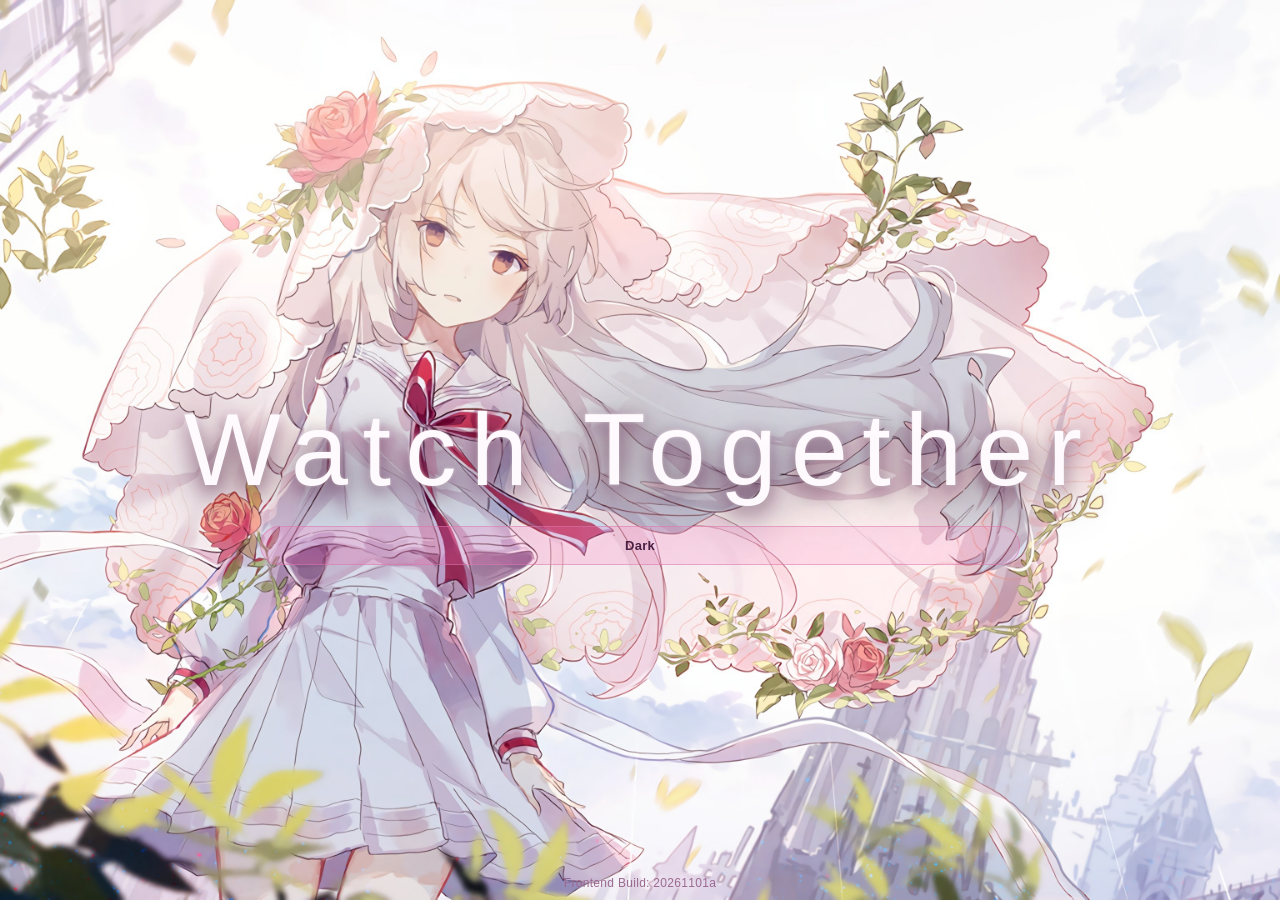
==== static/index.html @ 12af1748 "feat: add video collections and automatic media playback" ====
<!doctype html>
<html lang="en">
  <head>
    <meta charset="UTF-8" />
    <meta name="viewport" content="width=device-width, initial-scale=1.0" />
    <title>Watch Together Local</title>
    <link rel="stylesheet" href="/static/styles.css?v=20261101a" />
  </head>
  <body>
    <div class="page auth-only">
      <header class="topbar">
        <h1>Watch Together</h1>
        <div class="topbar-right">
          <button id="themeToggleBtn" type="button" class="theme-toggle-btn">Dark</button>
          <div id="userBadge" class="user-badge hidden"></div>
          <button id="logoutBtn" class="danger hidden">Logout</button>
        </div>
      </header>

      <main class="layout">
        <section id="authPanel" class="card auth-card">
          <h2>Login / Register</h2>
          <p class="status">Create your account or sign in to enter the room lobby.</p>
          <div class="tabs">
            <button id="tabLogin" class="tab active">Login</button>
            <button id="tabRegister" class="tab">Register</button>
          </div>

          <form id="loginForm" class="form" autocomplete="on">
            <label>Username <input id="loginUsername" name="login_username" autocomplete="username" required minlength="3" /></label>
            <label>Password <input id="loginPassword" name="login_password" autocomplete="current-password" required minlength="6" type="password" /></label>
            <button type="submit">Login</button>
          </form>

          <form id="registerForm" class="form hidden" autocomplete="off">
            <label>Username <input id="registerUsername" name="register_username" autocomplete="off" required minlength="3" /></label>
            <label>Password <input id="registerPassword" name="register_password" autocomplete="new-password" required minlength="6" type="password" /></label>
            <button type="submit">Register</button>
          </form>

          <p id="authMsg" class="msg"></p>
        </section>

        <section id="appPanel" class="hidden">
          <section id="lobbyPanel" class="card">
            <div class="section-title">
              <h3>Choose Room</h3>
              <button id="refreshRooms">Refresh</button>
            </div>
            <form id="createRoomForm" class="inline-form" autocomplete="off">
              <input id="roomName" name="room_name" autocomplete="off" placeholder="New room name" minlength="2" maxlength="60" required />
              <input id="roomPassword" name="room_password" autocomplete="new-password" type="password" placeholder="Room password" minlength="4" maxlength="128" required />
              <button type="submit">Create</button>
            </form>
            <p id="lobbyStatus" class="status">Create a room or join an existing one.</p>
            <ul id="roomList" class="room-list"></ul>

            <div class="lobby-import-block">
              <div class="section-title compact">
                <h4>Import Media</h4>
              </div>
              <form id="importForm" class="inline-form import-form" autocomplete="off">
                <div class="import-file-row">
                  <label class="import-field">Media file (video/audio)
                    <input id="videoFileInput" name="file" type="file" multiple required accept="video/mp4,video/webm,video/ogg,video/quicktime,audio/mp3,audio/mpeg,audio/aac,audio/wav,audio/x-wav,audio/ogg,audio/flac,audio/x-flac,audio/mp4,.mp4,.webm,.ogg,.mov,.mp3,.aac,.wav,.m4a,.flac" />
                  </label>
                  <label class="import-field">Cover image (optional)
                    <input id="coverFileInput" name="cover" type="file" accept="image/jpeg,image/png,.jpg,.jpeg,.png" />
                  </label>
                </div>
                <div class="media-filter-row compact">
                  <label for="userImportMode">Import Mode</label>
                  <select id="userImportMode" name="import_mode">
                    <option value="create">Create new work / collection</option>
                    <option value="append">Append to collection</option>
                  </select>
                </div>
                <div class="media-filter-row compact import-name-row">
                  <label for="userWorkName">Collection name</label>
                  <input id="userWorkName" name="work_name" maxlength="64" placeholder="Required when creating a collection" />
                </div>
                <div class="media-filter-row compact import-target-row hidden">
                  <label for="userAppendTarget">Target collection</label>
                  <select id="userAppendTarget" name="target_work_key"></select>
                </div>
                <select id="importTypeSelect" name="media_type" required>
                  <option value="">Select type</option>
                  <option value="movie">movie</option>
                  <option value="RJ">RJ</option>
                  <option value="ASMR">ASMR</option>
                  <option value="music">music</option>
                  <option value="shot">shot</option>
                </select>
                <p class="status import-hint"></p>
                <button type="submit">Import To Library</button>
                <div id="importProgressWrap" class="import-progress hidden" aria-live="polite">
                  <div class="import-progress-track">
                    <div id="importProgressBar" class="import-progress-bar"></div>
                  </div>
                  <div id="importProgressText" class="import-progress-text">0%</div>
                </div>
              </form>
              <p class="status">Each collection contains video files or audio files. Existing mixed works remain playable but cannot be appended.</p>
            </div>
          </section>

          <section id="roomPanel" class="card hidden">
            <div class="section-title">
              <h3 id="currentRoomTitle">Room</h3>
              <div class="room-actions">
                <button id="leaveRoomBtn">Leave Room</button>
              </div>
            </div>

            <div class="room-content">
              <aside class="media-column">
                <div class="section-title compact">
                  <h4>Media Library</h4>
                  <button id="refreshMediaBtn">Refresh</button>
                </div>
                <div class="media-filter-row">
                  <label for="roomMediaTypeFilter">Type</label>
                  <select id="roomMediaTypeFilter">
                    <option value="movie" selected>movie</option>
                    <option value="RJ">RJ</option>
                    <option value="ASMR">ASMR</option>
                    <option value="music">music</option>
                    <option value="shot">shot</option>
                    <option value="all">all</option>
                  </select>
                </div>
                <ul id="mediaList" class="media-list"></ul>
                <p id="mediaStatus" class="status">Select a media file to play and sync.</p>
              </aside>

              <div class="video-column">
                <video id="videoPlayer" controls preload="metadata"></video>
                <div id="audioPanel" class="audio-panel hidden">
                  <div class="audio-hero">Audio Together</div>
                  <audio id="audioPlayer" controls preload="metadata"></audio>
                </div>
                <div class="collection-controls">
                  <div id="collectionTrackRow" class="media-filter-row audio-track-row hidden">
                    <label id="collectionTrackLabel" for="collectionTrackSelect">Episode</label>
                    <button id="collectionPrevious" type="button" aria-label="Previous item">Previous</button>
                    <select id="collectionTrackSelect" aria-label="Select collection item"></select>
                    <button id="collectionNext" type="button" aria-label="Next item">Next</button>
                  </div>
                  <div id="albumModeRow" class="media-filter-row audio-mode-row hidden">
                    <label for="albumModeSelect">After playback</label>
                    <select id="albumModeSelect" aria-label="Collection playback mode">
                      <option value="stop">Stop</option>
                      <option value="next">Play next</option>
                      <option value="repeat">Repeat current</option>
                    </select>
                  </div>
                </div>
                <p id="statusBar" class="status">Idle</p>
              </div>

              <div class="chat-column chat-wrap">
                <div class="members-panel">
                  <div class="section-title compact">
                    <h4>Online Members</h4>
                    <span id="onlineCount" class="status">0</span>
                  </div>
                  <ul id="memberList" class="member-list"></ul>
                </div>
                <h4>Room Chat</h4>
                <div id="chatBox" class="chat-box"></div>
                <form id="chatForm" class="inline-form">
                  <input id="chatInput" maxlength="400" placeholder="Say something..." />
                  <button type="submit">Send</button>
                </form>
              </div>
            </div>
          </section>
        </section>
      </main>
      <footer class="app-footer">
        <span>Frontend Build: 20261101a</span>
      </footer>
    </div>

    <script type="module" src="/static/app.js?v=20261101a" defer></script>
  </body>
</html>
---- static/styles.css ----
:root {
  --bg: #ffe4f2;
  --panel: rgba(255, 245, 251, 0.72);
  --panel-soft: rgba(255, 235, 246, 0.75);
  --text: #4a2044;
  --muted: #8f5b84;
  --accent: #ef5da8;
  --accent-soft: rgba(239, 93, 168, 0.24);
  --danger: #db2777;
  --border: rgba(219, 118, 173, 0.52);
}

:root[data-theme="dark"] {
  --bg: #161424;
  --panel: rgba(37, 32, 58, 0.78);
  --panel-soft: rgba(46, 39, 70, 0.8);
  --text: #eee9ff;
  --muted: #b9b0d9;
  --accent: #a78bfa;
  --accent-soft: rgba(167, 139, 250, 0.24);
  --danger: #fb7185;
  --border: rgba(125, 109, 177, 0.58);
}

* {
  box-sizing: border-box;
}

body {
  margin: 0;
  color: var(--text);
  font-family: "Segoe UI", "PingFang SC", "Microsoft YaHei", sans-serif;
  background: url("/resource/day.jpg") center center / cover no-repeat fixed;
}

:root[data-theme="dark"] body {
  background: url("/resource/night.jpg") center center / cover no-repeat fixed;
}

.page {
  max-width: 1760px;
  margin: 0 auto;
  padding: 20px;
  min-height: 100vh;
  display: grid;
  grid-template-columns: minmax(0, 1fr);
  grid-template-rows: auto 1fr auto;
}

.app-footer {
  margin-top: 14px;
  text-align: center;
  color: #9b6a91;
  font-size: 12px;
  letter-spacing: 0.3px;
  align-self: end;
  position: relative;
  z-index: 9;
}

.page.guest-mode .app-footer {
  position: fixed;
  left: 0;
  right: 0;
  bottom: 10px;
  margin-top: 0;
}

:root[data-theme="dark"] .app-footer {
  color: #b7add8;
}

.page.auth-only .layout {
  min-height: calc(100vh - 110px);
  display: flex;
  align-items: center;
  justify-content: center;
}

.page.guest-mode {
  min-height: 100vh;
  position: relative;
}

.page.guest-mode::before {
  content: "Watch Together";
  position: fixed;
  left: 0;
  right: 0;
  top: 50%;
  text-align: center;
  transform: translateY(calc(-50% + 22px));
  font-size: clamp(44px, 8vw, 108px);
  letter-spacing: 0.14em;
  color: rgba(255, 251, 254, 0.98);
  text-shadow:
    0 16px 44px rgba(46, 13, 35, 0.68),
    0 6px 18px rgba(88, 24, 65, 0.55),
    0 0 3px rgba(255, 255, 255, 0.95);
  opacity: 0;
  transition: opacity 0.9s ease, transform 0.9s ease, filter 0.9s ease;
  pointer-events: none;
  z-index: 6;
}

.page.guest-idle::before {
  opacity: 1;
  transform: translateY(-50%);
}

.page.guest-mode::after {
  content: "";
  position: fixed;
  inset: 0;
  backdrop-filter: blur(0px);
  background: rgba(255, 255, 255, 0);
  transition: backdrop-filter 0.6s ease, background 0.6s ease;
  pointer-events: none;
  z-index: 4;
}

.page.guest-auth-open::before {
  opacity: 0;
  transform: translateY(calc(-50% - 12px));
}

.page.guest-auth-open::after {
  backdrop-filter: blur(8px);
  background: rgba(255, 235, 246, 0.16);
}

:root[data-theme="dark"] .page.guest-auth-open::after {
  background: rgba(18, 14, 30, 0.34);
}

.topbar {
  display: flex;
  flex-wrap: wrap;
  gap: 12px;
  align-items: center;
  justify-content: space-between;
  margin-bottom: 16px;
}

.page.guest-mode .topbar {
  justify-content: center;
  min-height: 66px;
  margin-bottom: 8px;
}

.page.guest-mode .topbar h1 {
  opacity: 0;
  pointer-events: none;
}

.page.guest-mode .topbar-right {
  position: fixed;
  left: 50%;
  top: calc(50% + 76px);
  transform: translateX(-50%);
  width: min(760px, 72vw);
  justify-content: center;
  z-index: 8;
}

.page.guest-mode .topbar-right .hidden {
  display: none !important;
}

.topbar-right {
  display: flex;
  flex-wrap: wrap;
  min-width: 0;
  align-items: center;
  gap: 10px;
}

.topbar-right button {
  width: auto;
}

h1,
h2,
h3,
h4,
p {
  margin: 0;
}

.layout {
  display: grid;
  grid-template-columns: minmax(0, 1fr);
  gap: 16px;
}

.card {
  background: linear-gradient(145deg, rgba(255, 248, 252, 0.76), rgba(255, 240, 248, 0.66));
  border: 1px solid var(--border);
  border-radius: 14px;
  padding: 16px;
  box-shadow: 0 12px 28px rgba(175, 64, 123, 0.22);
  backdrop-filter: blur(8px);
}

:root[data-theme="dark"] .card {
  background: linear-gradient(145deg, rgba(42, 36, 63, 0.84), rgba(28, 24, 44, 0.74));
  box-shadow: 0 14px 30px rgba(8, 6, 16, 0.42);
}

.auth-card {
  width: min(760px, 94vw);
  max-width: 760px;
  margin: 0 auto;
  padding: 26px;
}

.auth-card.auth-collapsed {
  opacity: 0;
  transform: translateY(22px) scale(0.985);
  pointer-events: none;
}

.auth-card {
  transition: opacity 0.45s ease, transform 0.45s ease;
  position: relative;
  z-index: 7;
}

.tabs {
  display: flex;
  gap: 8px;
  margin: 12px 0;
}

.tab {
  background: var(--panel-soft);
}

.tab.active {
  background: var(--accent-soft);
}

.form,
.inline-form {
  display: grid;
  gap: 10px;
  margin-top: 10px;
}

label {
  display: grid;
  gap: 6px;
  color: var(--muted);
  font-size: 14px;
}

.import-file-row {
  display: grid;
  grid-template-columns: 1fr 1fr;
  gap: 10px;
}

.import-field {
  margin: 0;
}

input,
select,
button,
video {
  width: 100%;
  border-radius: 10px;
  border: 1px solid var(--border);
}

input,
select,
button {
  padding: 10px 12px;
  background: rgba(255, 255, 255, 0.68);
  color: var(--text);
}

button {
  background: linear-gradient(120deg, rgba(251, 113, 186, 0.25), rgba(244, 114, 182, 0.16));
  cursor: pointer;
  transition: 0.15s ease;
}

:root[data-theme="dark"] button {
  background: linear-gradient(120deg, rgba(167, 139, 250, 0.25), rgba(129, 140, 248, 0.16));
}

button:hover {
  transform: translateY(-1px);
  border-color: var(--accent);
}

button.danger:hover {
  border-color: var(--danger);
}

.msg {
  margin-top: 10px;
  color: var(--muted);
  min-height: 20px;
}

.hidden {
  display: none !important;
}

#appPanel {
  display: grid;
  gap: 16px;
  min-height: 0;
}

.page:not(.in-room) #appPanel {
  align-content: center;
  justify-items: center;
}

#lobbyPanel {
  width: min(980px, 96vw);
  max-width: 980px;
}

.lobby-import-block {
  margin-top: 14px;
  border-top: 1px solid rgba(219, 118, 173, 0.6);
  padding-top: 12px;
}

:root[data-theme="dark"] .lobby-import-block {
  border-top: 1px solid rgba(125, 109, 177, 0.62);
}

.section-title {
  display: flex;
  justify-content: space-between;
  align-items: center;
  margin-bottom: 10px;
}

.room-actions {
  display: flex;
  align-items: center;
  gap: 10px;
}

.mode-switch {
  display: flex;
  gap: 6px;
}

.mode-switch button {
  width: auto;
  min-width: 110px;
}

.room-list {
  list-style: none;
  padding: 0;
  margin: 12px 0 0;
  display: grid;
  gap: 8px;
  max-height: 58vh;
  overflow: auto;
}

.room-list button {
  text-align: left;
}

.room-row {
  display: flex;
  gap: 8px;
}

.room-row button:first-child {
  flex: 1;
}

.room-row button:last-child {
  width: auto;
  min-width: 86px;
}

.room-content {
  display: grid;
  grid-template-columns: 220px minmax(0, 1fr) 300px;
  gap: 16px;
  height: calc(100vh - 220px);
  min-height: 560px;
  align-items: stretch;
}

.media-column {
  display: grid;
  grid-template-rows: auto auto minmax(0, 1fr) auto;
  gap: 10px;
  align-content: stretch;
  min-height: 0;
  overflow: hidden;
}

.section-title.compact {
  margin-bottom: 0;
}

.media-filter-row {
  display: grid;
  grid-template-columns: 52px 1fr;
  align-items: center;
  gap: 8px;
}

.media-filter-row label {
  font-size: 12px;
  color: #9b6a91;
}

:root[data-theme="dark"] .media-filter-row label {
  color: #bbb1db;
}

.media-filter-row select {
  border-radius: 9px;
  border: 1px solid rgba(219, 118, 173, 0.56);
  background: rgba(255, 255, 255, 0.72);
  color: #6f3f68;
  padding: 7px 9px;
}

:root[data-theme="dark"] .media-filter-row select {
  border: 1px solid rgba(125, 109, 177, 0.62);
  background: rgba(43, 37, 65, 0.78);
  color: #e6ddff;
}

.media-column .media-filter-row {
  margin: 2px 0 4px;
}

.media-list {
  list-style: none;
  padding: 0;
  margin: 0;
  min-height: 0;
  max-height: none;
  overflow: auto;
  display: grid;
  gap: 8px;
  align-content: start;
  grid-template-columns: 1fr;
}

.media-item {
  margin: 0;
}

.media-list button.media-card {
  text-align: left;
  padding: 0;
  background: rgba(255, 248, 252, 0.78);
  border: 1px solid rgba(220, 131, 181, 0.55);
  overflow: hidden;
  width: 100%;
  max-width: 100%;
}

@media (min-width: 961px) {
  .media-list button.media-card {
    width: min(100%, 188px);
    justify-self: center;
  }
}

:root[data-theme="dark"] .media-list button.media-card {
  background: rgba(37, 31, 57, 0.84);
  border: 1px solid rgba(125, 109, 177, 0.54);
}

.media-list .media-card.active {
  border-color: var(--accent);
  box-shadow: 0 0 0 1px rgba(239, 93, 168, 0.35) inset;
}

.media-cover-wrap {
  position: relative;
  width: 100%;
  aspect-ratio: 16 / 10;
  background: #ffd8ec;
  border-bottom: 1px solid rgba(220, 131, 181, 0.5);
}

:root[data-theme="dark"] .media-cover-wrap {
  background: #282042;
  border-bottom: 1px solid rgba(125, 109, 177, 0.5);
}

.media-cover-img,
.media-cover-fallback {
  width: 100%;
  height: 100%;
  display: block;
  object-fit: cover;
  transition: transform 0.25s ease, filter 0.25s ease;
}

:root[data-theme="dark"] .media-cover-fallback {
  color: #d0c6ef;
  background: linear-gradient(135deg, rgba(52, 44, 79, 0.92), rgba(66, 55, 98, 0.86));
}

.media-cover-fallback {
  display: grid;
  place-items: center;
  color: #8f5b84;
  font-size: 14px;
  letter-spacing: 0.2px;
  background: linear-gradient(135deg, rgba(253, 224, 239, 0.92), rgba(251, 207, 232, 0.86));
}

.media-cover-overlay {
  position: absolute;
  inset: 0;
  display: grid;
  place-items: center;
  background: rgba(96, 33, 72, 0.42);
  opacity: 0;
  transition: opacity 0.25s ease;
  padding: 10px;
}

:root[data-theme="dark"] .media-cover-overlay {
  background: rgba(16, 13, 29, 0.52);
}

.media-cover-title {
  color: #f8fafc;
  font-size: 20px;
  font-weight: 800;
  text-align: center;
  line-height: 1.25;
  text-shadow: 0 4px 18px rgba(0, 0, 0, 0.85), 0 0 1px rgba(0, 0, 0, 0.95);
  letter-spacing: 0.25px;
  word-break: break-word;
}

.media-name-line {
  padding: 6px 8px;
  font-size: 11px;
  color: #5e3557;
  letter-spacing: 0.15px;
  white-space: nowrap;
  overflow: hidden;
  text-overflow: ellipsis;
  background: rgba(255, 238, 248, 0.78);
}

:root[data-theme="dark"] .media-name-line {
  color: #e2d8ff;
  background: rgba(50, 42, 76, 0.78);
}

.media-list .media-card:hover .media-cover-img,
.media-list .media-card:hover .media-cover-fallback {
  transform: scale(1.03);
  filter: blur(6px);
}

.media-list .media-card:hover .media-cover-overlay {
  opacity: 1;
}

.media-list .media-card:focus-visible {
  outline: 2px solid #ef5da8;
  outline-offset: 2px;
}

.import-form {
  margin-top: 6px;
}

.import-progress {
  margin-top: 6px;
  display: grid;
  gap: 6px;
}

.import-progress-track {
  width: 100%;
  height: 10px;
  border-radius: 999px;
  overflow: hidden;
  border: 1px solid rgba(220, 131, 181, 0.55);
  background: rgba(255, 247, 252, 0.75);
}

:root[data-theme="dark"] .import-progress-track {
  border: 1px solid rgba(125, 109, 177, 0.56);
  background: rgba(38, 32, 57, 0.78);
}

.import-progress-bar {
  width: 0;
  height: 100%;
  background: linear-gradient(90deg, #ef5da8, #ec4899);
  transition: width 0.2s ease;
}

.import-progress.processing .import-progress-bar {
  width: 100% !important;
  background: linear-gradient(90deg, #f472b6, #a78bfa, #818cf8, #f472b6);
  background-size: 260% 100%;
  animation: import-processing-wave 1.5s linear infinite;
}

:root[data-theme="dark"] .import-progress-bar {
  background: linear-gradient(90deg, #a78bfa, #818cf8);
}

:root[data-theme="dark"] .import-progress.processing .import-progress-bar {
  background: linear-gradient(90deg, #a78bfa, #818cf8, #60a5fa, #a78bfa);
  background-size: 260% 100%;
}

.import-progress-text {
  font-size: 12px;
  color: #b42373;
  letter-spacing: 0.2px;
}

:root[data-theme="dark"] .import-progress-text {
  color: #d3c8f5;
}

@keyframes import-processing-wave {
  0% {
    background-position: 0% 50%;
  }
  100% {
    background-position: 100% 50%;
  }
}

.video-column {
  min-width: 0;
  min-height: 0;
  display: grid;
  grid-template-rows: minmax(0, 1fr) auto;
  align-content: stretch;
  overflow: hidden;
}

#roomPanel.audio-mode .video-column video {
  display: none;
}

.audio-panel {
  margin-top: 10px;
  border: 1px solid var(--border);
  border-radius: 12px;
  background: linear-gradient(145deg, rgba(255, 244, 250, 0.82), rgba(255, 228, 242, 0.7));
  padding: 18px;
  display: grid;
  gap: 14px;
}

:root[data-theme="dark"] .audio-panel {
  background: linear-gradient(145deg, rgba(40, 34, 60, 0.84), rgba(28, 24, 44, 0.76));
}

.audio-hero {
  border-radius: 10px;
  border: 1px dashed rgba(208, 101, 159, 0.7);
  min-height: 220px;
  display: grid;
  place-items: center;
  color: #8b3d70;
  font-size: 22px;
  letter-spacing: 0.5px;
  background: radial-gradient(circle at 30% 30%, rgba(255, 220, 240, 0.85), rgba(255, 239, 249, 0.78) 60%);
}

:root[data-theme="dark"] .audio-hero {
  border: 1px dashed rgba(125, 109, 177, 0.68);
  color: #d0c6ef;
  background: radial-gradient(circle at 30% 30%, rgba(63, 53, 94, 0.86), rgba(38, 31, 58, 0.8) 60%);
}

#roomPanel.audio-mode .audio-panel {
  display: grid !important;
}

#roomPanel.audio-mode .room-content {
  grid-template-columns: 240px minmax(0, 1fr) 320px;
}

.audio-panel audio {
  width: 100%;
  min-width: 0;
}

.audio-controls-stack {
  display: grid;
  gap: 8px;
}

.collection-controls {
  display: flex;
  flex-direction: column;
  gap: 10px;
  margin-top: 12px;
}

.collection-controls .media-filter-row {
  grid-template-columns: 72px minmax(0, 1fr);
}

.collection-controls .audio-track-row {
  grid-template-columns: 72px auto minmax(0, 1fr) auto;
}

.collection-controls button {
  width: auto;
}

.collection-controls select {
  min-width: 0;
  max-width: 100%;
}

.collection-controls .audio-track-row select {
  flex: 1 1 150px;
}

.import-name-row input {
  min-width: 0;
  flex: 1;
}

.audio-track-row {
  margin: 0;
}

.audio-track-row label,
.audio-mode-row label {
  font-size: 12px;
}

.audio-track-row select,
.audio-mode-row select {
  min-width: 0;
}

.audio-mode-row select {
  background: var(--panel-soft);
  border-color: var(--border);
  color: var(--text);
}

.audio-mode-row select:focus-visible {
  outline: 2px solid var(--accent);
  outline-offset: 2px;
}

.chat-column {
  margin-top: 0;
}

.user-badge {
  background: rgba(244, 114, 182, 0.22);
  border: 1px solid rgba(219, 39, 119, 0.45);
  padding: 8px 10px;
  border-radius: 999px;
  color: #9d174d;
}

:root[data-theme="dark"] .user-badge {
  background: rgba(167, 139, 250, 0.24);
  border: 1px solid rgba(140, 124, 201, 0.5);
  color: #dfd6ff;
}

video {
  margin: auto 0;
  background: #000;
  width: 100%;
  aspect-ratio: 16 / 9;
  max-height: min(68vh, 760px);
  min-height: 0;
}

.status {
  margin-top: 8px;
  color: var(--muted);
  font-size: 14px;
}

.chat-wrap {
  margin-top: 0;
  display: grid;
  grid-template-rows: auto auto minmax(0, 1fr) auto;
  gap: 10px;
  height: 100%;
  min-height: 0;
}

.members-panel {
  border: 1px solid var(--border);
  border-radius: 10px;
  padding: 10px;
  background: rgba(255, 245, 251, 0.7);
  display: grid;
  gap: 8px;
}

:root[data-theme="dark"] .members-panel {
  background: rgba(34, 28, 52, 0.74);
}

.member-list {
  list-style: none;
  margin: 0;
  padding: 0;
  display: grid;
  gap: 6px;
  max-height: 140px;
  overflow: auto;
}

.member-list li {
  font-size: 13px;
  color: var(--muted);
}

.member-list .owner {
  color: #be185d;
}

:root[data-theme="dark"] .member-list .owner {
  color: #c7b4ff;
}

.chat-box {
  min-height: 0;
  max-height: none;
  overflow: auto;
  border: 1px solid var(--border);
  background: rgba(255, 245, 251, 0.68);
  border-radius: 10px;
  padding: 10px;
  display: grid;
  align-content: start;
  grid-auto-rows: min-content;
  gap: 6px;
}

:root[data-theme="dark"] .chat-box {
  background: rgba(35, 29, 53, 0.76);
}

.chat-row {
  font-size: 14px;
  line-height: 1.4;
  align-self: start;
  word-break: break-word;
}

.chat-row b {
  color: #be185d;
}

:root[data-theme="dark"] .chat-row b {
  color: #ccbaff;
}

.theme-toggle-btn {
  width: auto;
  min-width: 84px;
  padding: 8px 12px;
  font-size: 13px;
}

.page.guest-mode .theme-toggle-btn {
  width: 100%;
  min-width: 0;
  border-radius: 999px;
  padding: 11px 14px;
  font-weight: 600;
  letter-spacing: 0.3px;
}

.page.guest-auth-open .theme-toggle-btn {
  opacity: 0;
  pointer-events: none;
}

@media (max-width: 960px) {
  .page.auth-only .layout {
    min-height: calc(100vh - 90px);
    align-items: flex-start;
    padding-top: 24px;
  }

  .room-content {
    grid-template-columns: minmax(0, 1fr);
    height: auto;
    min-height: 0;
  }

  #roomPanel.audio-mode .room-content {
    grid-template-columns: minmax(0, 1fr);
  }

  .collection-controls .audio-track-row {
    grid-template-columns: auto minmax(0, 1fr) auto;
  }

  .collection-controls .audio-track-row label {
    grid-column: 1 / -1;
  }

  .auth-card,
  #lobbyPanel {
    width: 100%;
  }

  .media-column {
    grid-template-rows: auto auto minmax(0, 300px) auto;
    min-height: 0;
  }

  .media-list {
    max-height: 300px;
  }

  .media-cover-title {
    font-size: 16px;
  }

  .chat-box {
    min-height: 180px;
    max-height: 260px;
  }

  .room-actions {
    flex-wrap: wrap;
    justify-content: flex-start;
    width: 100%;
    gap: 8px;
  }

  .mode-switch {
    width: 100%;
    display: grid;
    grid-template-columns: 1fr 1fr;
    gap: 8px;
  }

  .mode-switch button {
    min-width: 0;
  }

  .import-file-row {
    grid-template-columns: 1fr;
  }

  .audio-panel {
    padding: 12px;
    gap: 10px;
  }

  .audio-hero {
    min-height: 120px;
    font-size: 18px;
  }

  video {
    min-height: 240px;
  }
}
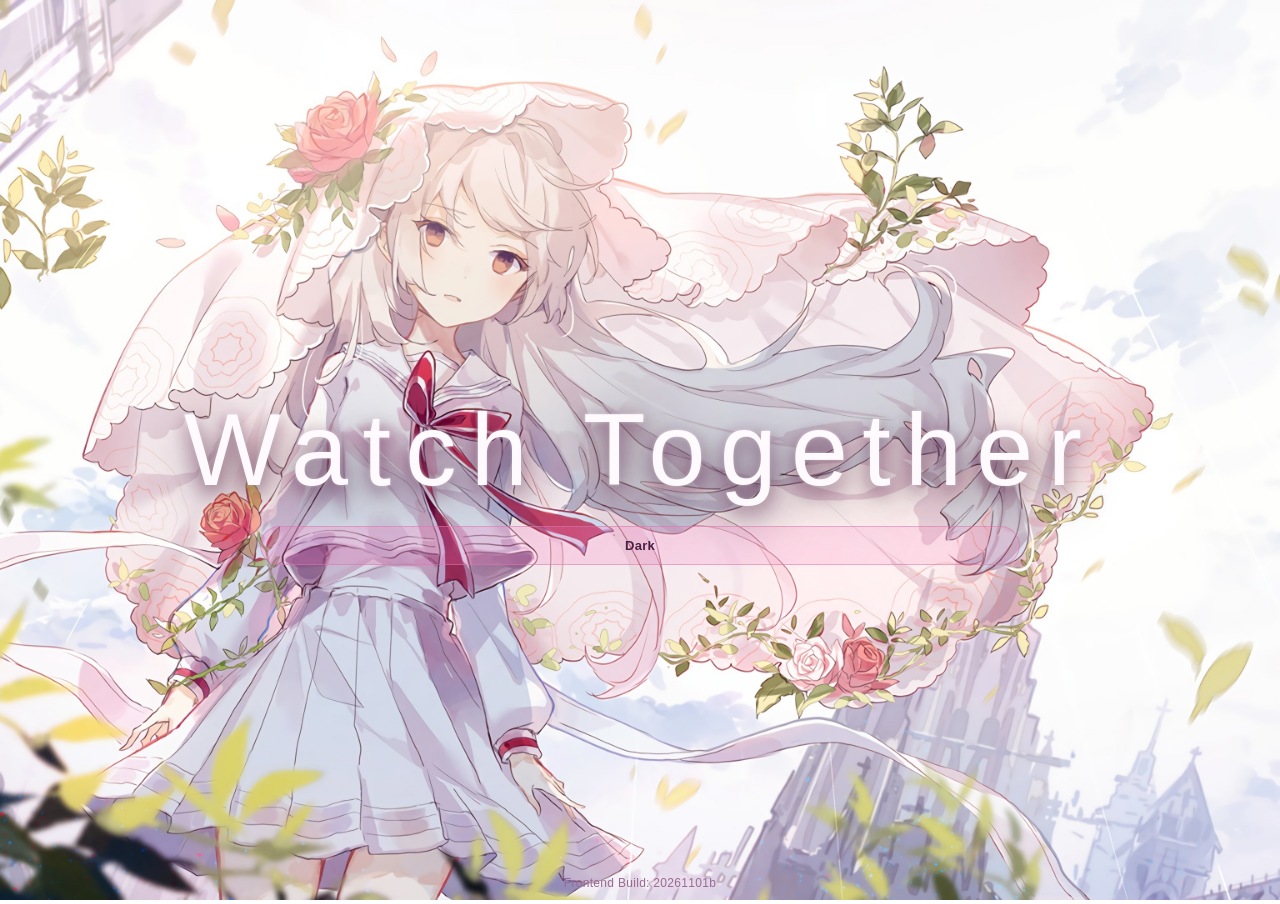
==== commit ce6d64a8: "feat: migrate legacy media to homogeneous named works" ====
--- a/static/index.html
+++ b/static/index.html
@@ -4,7 +4,7 @@
     <meta charset="UTF-8" />
     <meta name="viewport" content="width=device-width, initial-scale=1.0" />
     <title>Watch Together Local</title>
-    <link rel="stylesheet" href="/static/styles.css?v=20261101a" />
+    <link rel="stylesheet" href="/static/styles.css?v=20261101b" />
   </head>
   <body>
     <div class="page auth-only">
@@ -178,10 +178,10 @@
         </section>
       </main>
       <footer class="app-footer">
-        <span>Frontend Build: 20261101a</span>
+        <span>Frontend Build: 20261101b</span>
       </footer>
     </div>
 
-    <script type="module" src="/static/app.js?v=20261101a" defer></script>
+    <script type="module" src="/static/app.js?v=20261101b" defer></script>
   </body>
 </html>
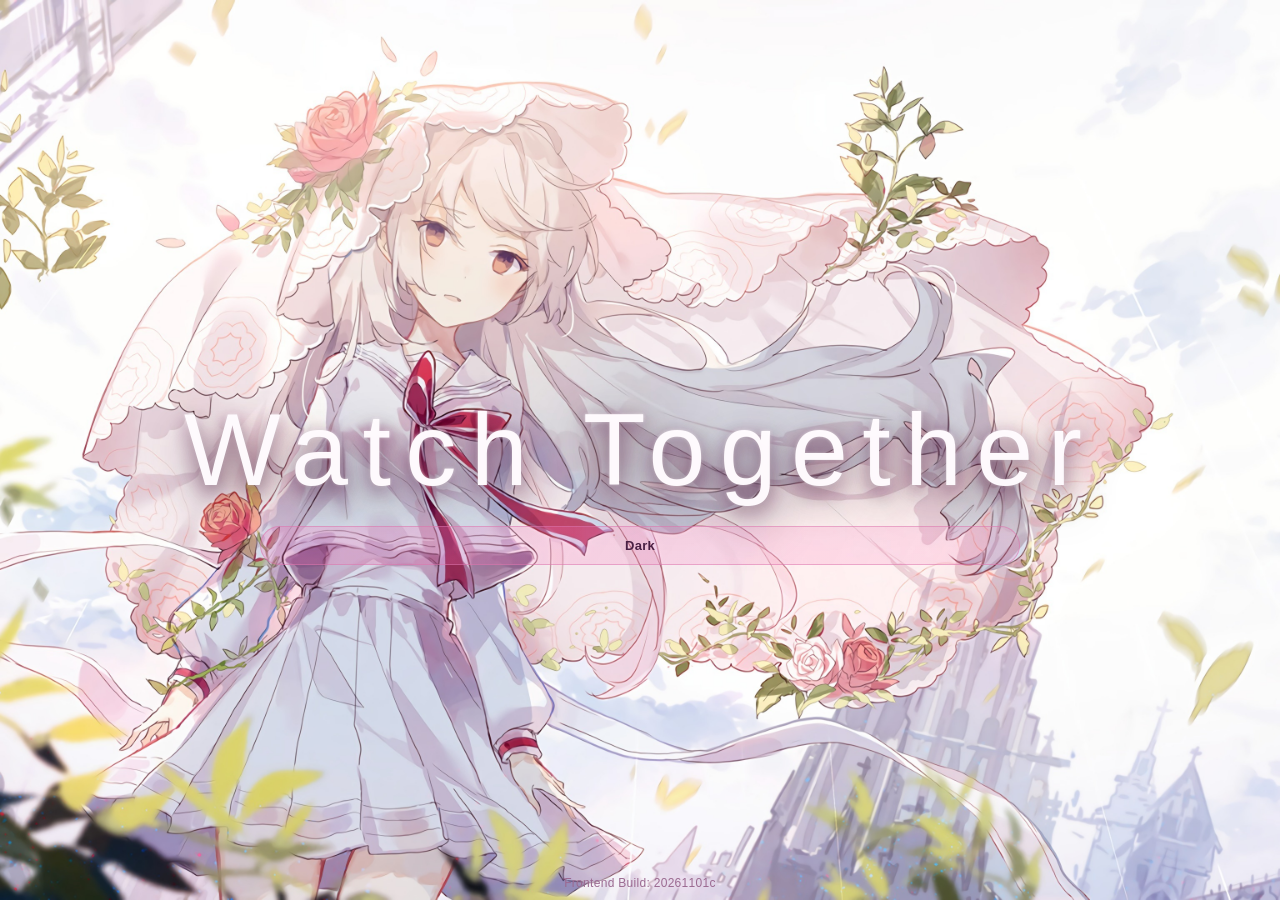
==== commit b1e07cda: "fix: omit media extensions from work titles" ====
--- a/static/index.html
+++ b/static/index.html
@@ -4,7 +4,7 @@
     <meta charset="UTF-8" />
     <meta name="viewport" content="width=device-width, initial-scale=1.0" />
     <title>Watch Together Local</title>
-    <link rel="stylesheet" href="/static/styles.css?v=20261101b" />
+    <link rel="stylesheet" href="/static/styles.css?v=20261101c" />
   </head>
   <body>
     <div class="page auth-only">
@@ -178,10 +178,10 @@
         </section>
       </main>
       <footer class="app-footer">
-        <span>Frontend Build: 20261101b</span>
+        <span>Frontend Build: 20261101c</span>
       </footer>
     </div>
 
-    <script type="module" src="/static/app.js?v=20261101b" defer></script>
+    <script type="module" src="/static/app.js?v=20261101c" defer></script>
   </body>
 </html>
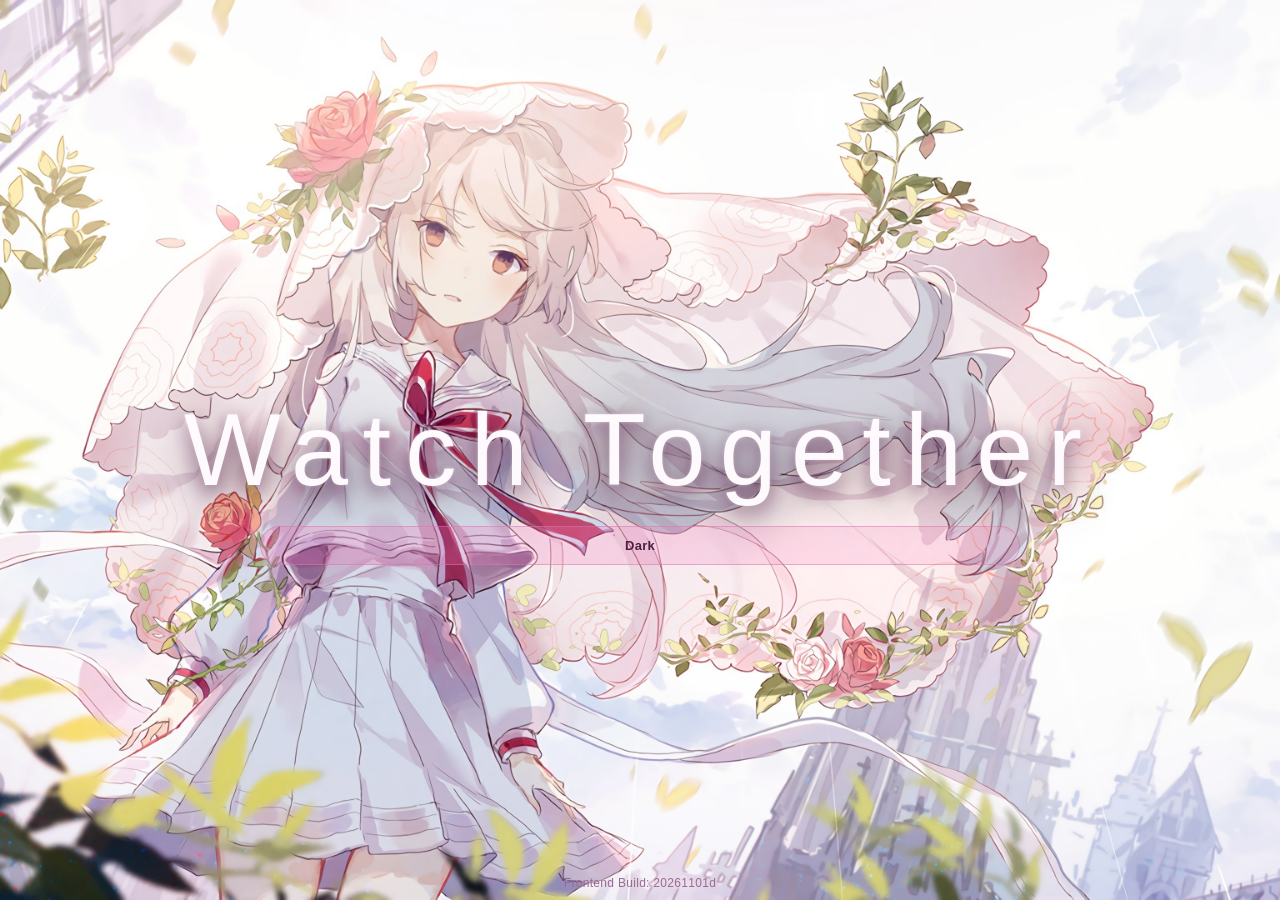
==== commit 6ba108ea: "feat: organize media works by category" ====
--- a/static/index.html
+++ b/static/index.html
@@ -4,7 +4,7 @@
     <meta charset="UTF-8" />
     <meta name="viewport" content="width=device-width, initial-scale=1.0" />
     <title>Watch Together Local</title>
-    <link rel="stylesheet" href="/static/styles.css?v=20261101c" />
+    <link rel="stylesheet" href="/static/styles.css?v=20261101d" />
   </head>
   <body>
     <div class="page auth-only">
@@ -178,10 +178,10 @@
         </section>
       </main>
       <footer class="app-footer">
-        <span>Frontend Build: 20261101c</span>
+        <span>Frontend Build: 20261101d</span>
       </footer>
     </div>
 
-    <script type="module" src="/static/app.js?v=20261101c" defer></script>
+    <script type="module" src="/static/app.js?v=20261101d" defer></script>
   </body>
 </html>
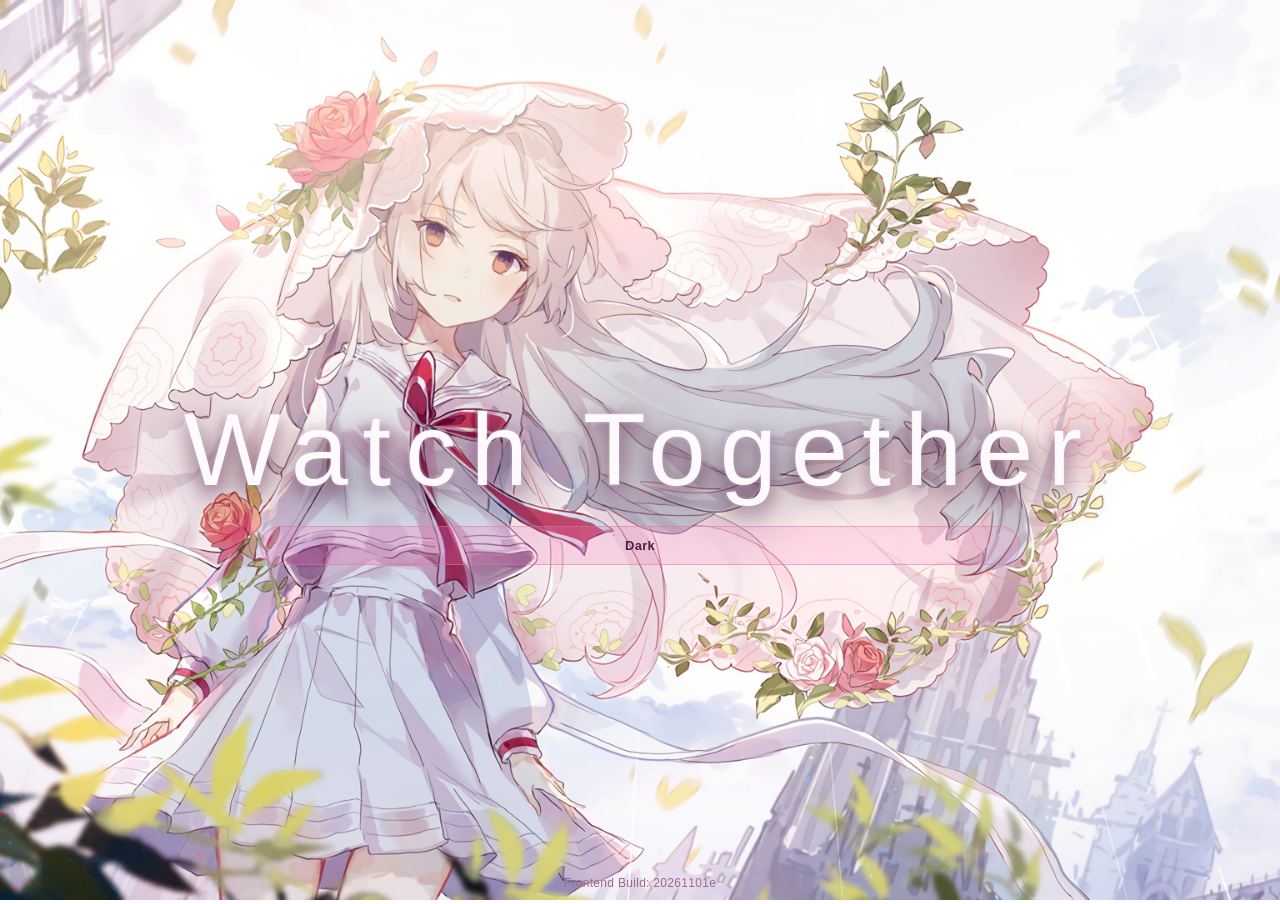
==== commit 550c22c5: "fix: display work names and media kind badges in admin" ====
--- a/static/index.html
+++ b/static/index.html
@@ -4,7 +4,7 @@
     <meta charset="UTF-8" />
     <meta name="viewport" content="width=device-width, initial-scale=1.0" />
     <title>Watch Together Local</title>
-    <link rel="stylesheet" href="/static/styles.css?v=20261101d" />
+    <link rel="stylesheet" href="/static/styles.css?v=20261101e" />
   </head>
   <body>
     <div class="page auth-only">
@@ -178,10 +178,10 @@
         </section>
       </main>
       <footer class="app-footer">
-        <span>Frontend Build: 20261101d</span>
+        <span>Frontend Build: 20261101e</span>
       </footer>
     </div>
 
-    <script type="module" src="/static/app.js?v=20261101d" defer></script>
+    <script type="module" src="/static/app.js?v=20261101e" defer></script>
   </body>
 </html>
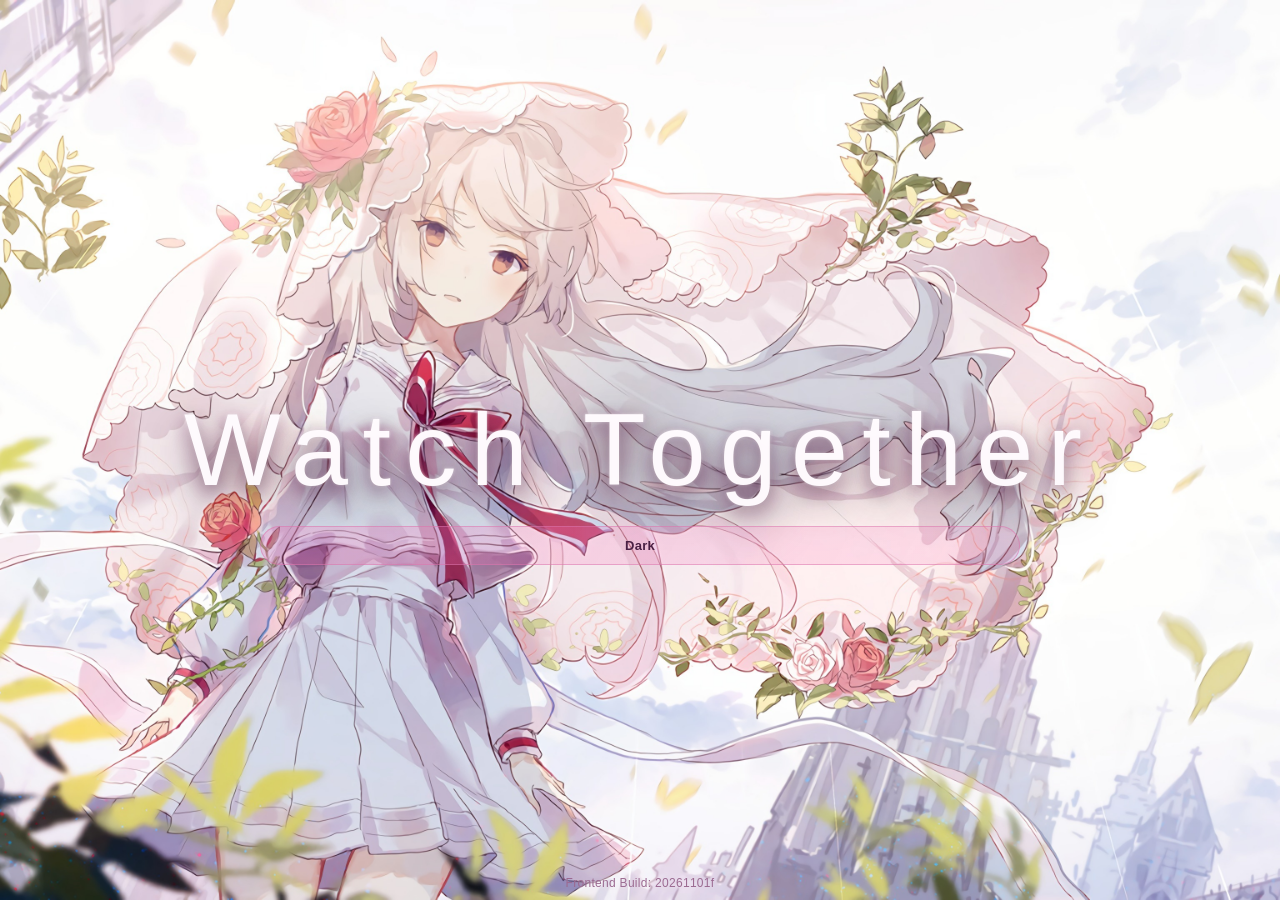
==== commit e24b264b: "fix: preserve complete categorized media URLs in playback sync" ====
--- a/static/index.html
+++ b/static/index.html
@@ -4,7 +4,7 @@
     <meta charset="UTF-8" />
     <meta name="viewport" content="width=device-width, initial-scale=1.0" />
     <title>Watch Together Local</title>
-    <link rel="stylesheet" href="/static/styles.css?v=20261101e" />
+    <link rel="stylesheet" href="/static/styles.css?v=20261101f" />
   </head>
   <body>
     <div class="page auth-only">
@@ -178,10 +178,10 @@
         </section>
       </main>
       <footer class="app-footer">
-        <span>Frontend Build: 20261101e</span>
+        <span>Frontend Build: 20261101f</span>
       </footer>
     </div>
 
-    <script type="module" src="/static/app.js?v=20261101e" defer></script>
+    <script type="module" src="/static/app.js?v=20261101f" defer></script>
   </body>
 </html>
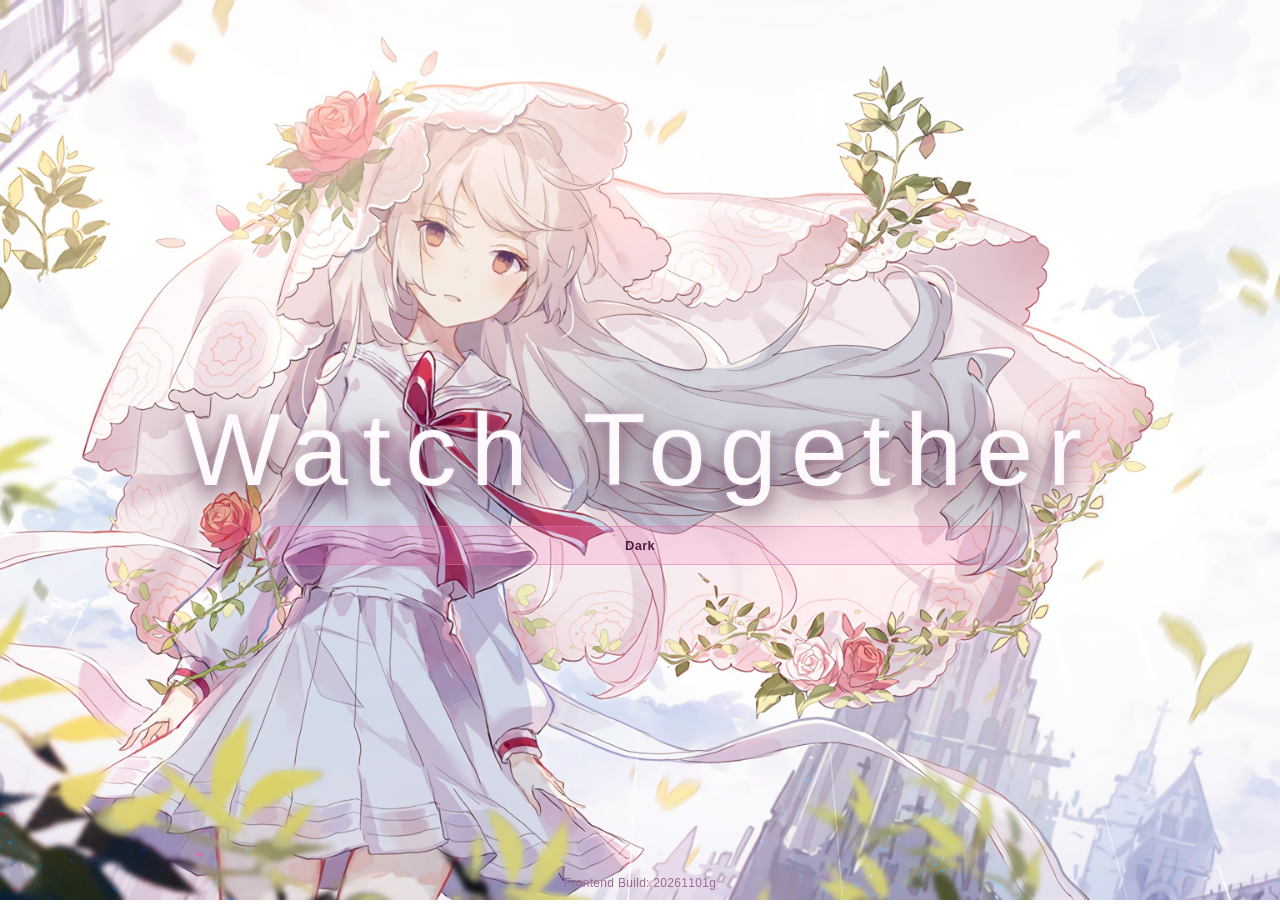
==== commit 39711fc5: "perf: speed up media filtering and stream ffmpeg import progress" ====
--- a/static/index.html
+++ b/static/index.html
@@ -4,7 +4,7 @@
     <meta charset="UTF-8" />
     <meta name="viewport" content="width=device-width, initial-scale=1.0" />
     <title>Watch Together Local</title>
-    <link rel="stylesheet" href="/static/styles.css?v=20261101f" />
+    <link rel="stylesheet" href="/static/styles.css?v=20261101g" />
   </head>
   <body>
     <div class="page auth-only">
@@ -178,10 +178,10 @@
         </section>
       </main>
       <footer class="app-footer">
-        <span>Frontend Build: 20261101f</span>
+        <span>Frontend Build: 20261101g</span>
       </footer>
     </div>
 
-    <script type="module" src="/static/app.js?v=20261101f" defer></script>
+    <script type="module" src="/static/app.js?v=20261101g" defer></script>
   </body>
 </html>
--- a/static/styles.css
+++ b/static/styles.css
@@ -628,6 +628,7 @@
 }
 
 .import-progress-text {
+  overflow-wrap: anywhere;
   font-size: 12px;
   color: #b42373;
   letter-spacing: 0.2px;
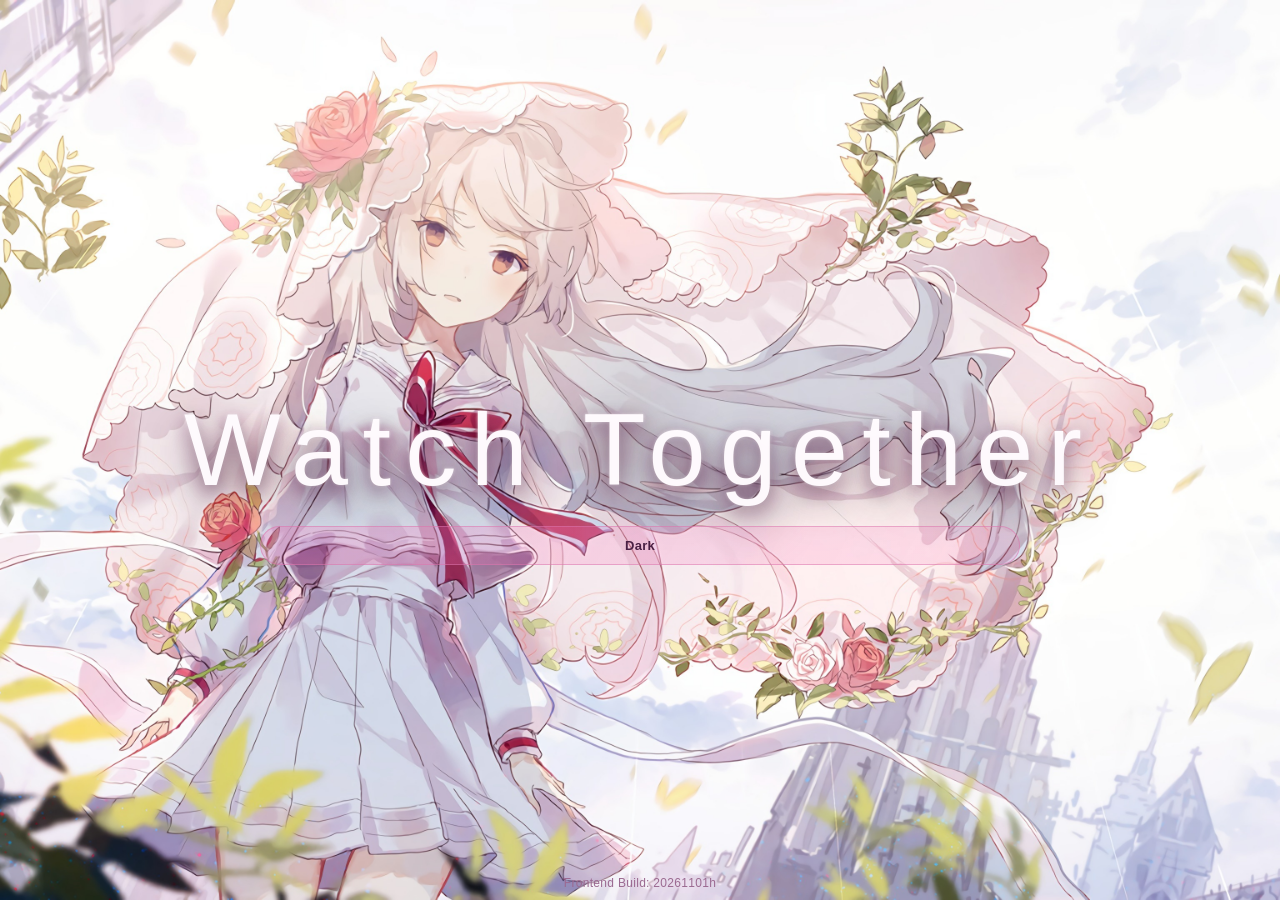
==== commit 76b808e0: "feat: show latest room entry in admin members list" ====
--- a/static/index.html
+++ b/static/index.html
@@ -4,7 +4,7 @@
     <meta charset="UTF-8" />
     <meta name="viewport" content="width=device-width, initial-scale=1.0" />
     <title>Watch Together Local</title>
-    <link rel="stylesheet" href="/static/styles.css?v=20261101g" />
+    <link rel="stylesheet" href="/static/styles.css?v=20261101h" />
   </head>
   <body>
     <div class="page auth-only">
@@ -178,10 +178,10 @@
         </section>
       </main>
       <footer class="app-footer">
-        <span>Frontend Build: 20261101g</span>
+        <span>Frontend Build: 20261101h</span>
       </footer>
     </div>
 
-    <script type="module" src="/static/app.js?v=20261101g" defer></script>
+    <script type="module" src="/static/app.js?v=20261101h" defer></script>
   </body>
 </html>
